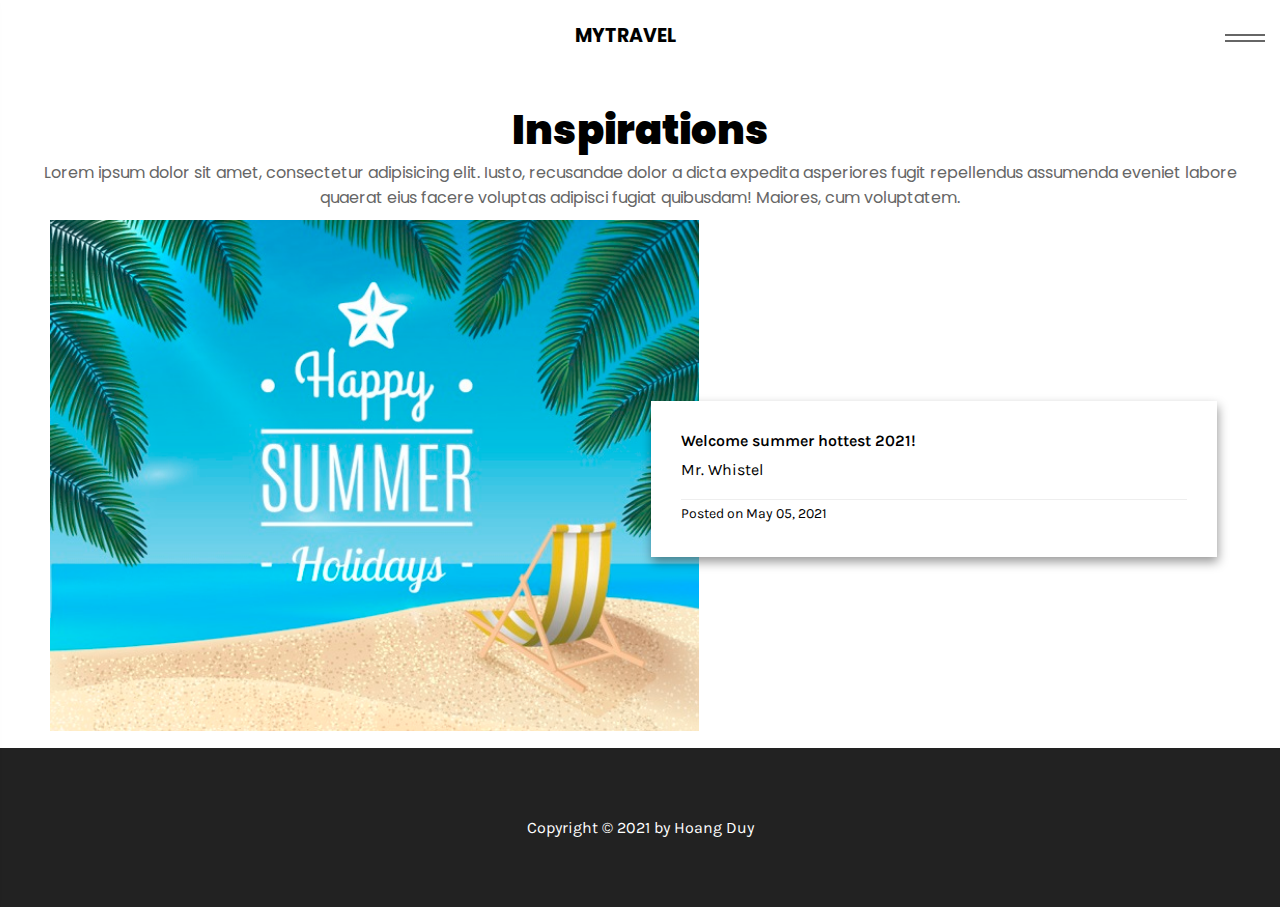
==== index.html @ 5190bd3d "apply theme for index file" ====
<!DOCTYPE html>
<html lang="en">
<head>
    <meta charset="UTF-8">
    <meta http-equiv="X-UA-Compatible" content="IE=edge">
    <meta name="viewport" content="width=device-width, initial-scale=1.0">
    <title>Document</title>
    <link rel="stylesheet" href="./theme/style.css" type="text/css">
    <link rel="stylesheet" href="https://cdnjs.cloudflare.com/ajax/libs/font-awesome/5.15.3/css/all.min.css" integrity="sha512-iBBXm8fW90+nuLcSKlbmrPcLa0OT92xO1BIsZ+ywDWZCvqsWgccV3gFoRBv0z+8dLJgyAHIhR35VZc2oM/gI1w==" crossorigin="anonymous" /></head>
<body>
    <header>
        <nav class="nav-container">
            <ul class="left-menu">
                <li>
                    <a href=""><i class="fab fa-facebook-f"></i></a>
                </li>
                <li>
                    <a href=""><i class="fab fa-twitter"></i></a>
                </li>
            </ul>
            <div class="slogan">
                <span>MyTravel</span>
            </div>
            <div class="right-menu">
                <span></span>
            </div>
            <div class="sidebar">
                <ul class="sidebar-content">
                    <li class="sidebar-item">
                        <a href="">Home</a>
                    </li>
                    <li class="sidebar-item">
                        <a href="">Features</a>
                    </li>
                    <li class="sidebar-item">
                        <a href="">Category</a>
                    </li>
                    <li class="sidebar-item">
                        <a href="">About me</a>
                    </li>
                    <li class="sidebar-item">
                        <a href="">Contact me</a>
                    </li>
                </ul>
            </div>
        </nav>
        <div class="introduce container">
            <h1>Inspirations</h1>
            <p>Lorem ipsum dolor sit amet, consectetur adipisicing elit. Iusto, recusandae dolor a dicta expedita asperiores 
                fugit repellendus assumenda 
                eveniet labore quaerat eius facere voluptas adipisci fugiat quibusdam! Maiores, cum voluptatem.</p>
        </div>
    </header>
    <div class="container">
        <div class="row">
            <div class="col-12">
                <div class="article-latest">
                    <div class="article-latest-thumb">
                        <a href=""><img src="./images/summer.jpg" alt=""></a>
                    </div>
                    <div class="article-latest-des">
                        <div class="article-latest-title">
                            <span>Welcome summer hottest 2021!</span>
                        </div>
                        <p class="article-latest-author">
                            Mr. Whistel
                        </p>
                        <span class="latest-time">
                            Posted on May 05, 2021
                        </span>
                    </div>
                </div>
            </div>
        </div>
    </div>
    <footer>
        <div class="footer-container">
            <div class="footer-content">
                <div class="copyright">
                    <span>Copyright &copy; 2021 by Hoang Duy</span>
                </div>
            </div>
        </div>
    </footer>
    <script src="./js/app.js"></script>
</body>
</html>
---- theme/style.css ----
@import url("https://fonts.googleapis.com/css2?family=Poppins&display=swap");
@import url("https://fonts.googleapis.com/css2?family=Karla&display=swap");
* {
  margin: 0;
  padding: 0;
  -webkit-box-sizing: border-box;
          box-sizing: border-box;
}

html {
  font-family: 'Poppins', sans-serif;
}

body {
  font-family: 'Poppins', sans-serif;
  width: 100%;
  overflow-x: hidden;
}

ul, li {
  list-style: none;
}

a {
  color: #333;
  text-decoration: none;
}

header {
  padding: 10px 10px 0 10px;
}

.nav-container {
  max-width: 1280px;
  width: 100%;
  margin: 0 auto;
  display: -webkit-box;
  display: -ms-flexbox;
  display: flex;
  -webkit-box-pack: justify;
      -ms-flex-pack: justify;
          justify-content: space-between;
  -webkit-box-align: center;
      -ms-flex-align: center;
          align-items: center;
}

.nav-container .left-menu {
  display: -webkit-box;
  display: -ms-flexbox;
  display: flex;
}

.nav-container .left-menu li {
  display: inline-block;
  margin-right: 10px;
}

.nav-container .slogan span {
  font-size: 19px;
  font-weight: 700;
  text-transform: uppercase;
}

.container {
  max-width: 1200px;
  width: 100%;
  margin: 0 auto;
}

.right-menu {
  cursor: pointer;
  width: 50px;
  height: 50px;
  line-height: 50px;
  display: -webkit-box;
  display: -ms-flexbox;
  display: flex;
  -webkit-box-pack: center;
      -ms-flex-pack: center;
          justify-content: center;
  -webkit-box-align: center;
      -ms-flex-align: center;
          align-items: center;
}

.right-menu span {
  display: block;
  width: 40px;
  height: 2px;
  background-color: #666;
  position: relative;
  -webkit-transition: -webkit-transform 0.4s ease;
  transition: -webkit-transform 0.4s ease;
  transition: transform 0.4s ease;
  transition: transform 0.4s ease, -webkit-transform 0.4s ease;
}

.right-menu span::after {
  position: absolute;
  content: '';
  height: 100%;
  width: 100%;
  background-color: #666;
  top: 6px;
}

.right-menu.active span {
  top: 0;
  -webkit-transform: rotate(45deg);
          transform: rotate(45deg);
}

.right-menu.active span::after {
  top: 0;
  -webkit-transform: rotate(-90deg);
          transform: rotate(-90deg);
}

.introduce {
  margin-top: 40px;
  text-align: center;
}

.introduce h1 {
  font-weight: 900;
  font-size: 40px;
}

.introduce p {
  color: #666;
}

.sidebar {
  position: fixed;
  width: 240px;
  z-index: 500;
  top: 0;
  left: 0;
  background-color: #fff;
  height: 100%;
  border-right: 1px solid #ddd;
  -webkit-box-shadow: 0px 5px 10px rgba(0, 0, 0, 0.4);
          box-shadow: 0px 5px 10px rgba(0, 0, 0, 0.4);
  padding: 30px 7px 10px 8px;
  -webkit-transition: -webkit-transform 0.3s ease;
  transition: -webkit-transform 0.3s ease;
  transition: transform 0.3s ease;
  transition: transform 0.3s ease, -webkit-transform 0.3s ease;
  -webkit-transform: translateX(-250px);
          transform: translateX(-250px);
}

.sidebar .sidebar-content {
  margin-top: 10px;
  display: -webkit-box;
  display: -ms-flexbox;
  display: flex;
  -webkit-box-orient: vertical;
  -webkit-box-direction: normal;
      -ms-flex-direction: column;
          flex-direction: column;
}

.sidebar .sidebar-content .sidebar-item {
  display: block;
  padding: 10px 0;
}

.sidebar .sidebar-content .sidebar-item a {
  display: block;
}

.sidebar .sidebar-content .sidebar-item a:hover {
  color: royalblue;
}

.sidebar.open-sidebar {
  -webkit-transform: translateX(0);
          transform: translateX(0);
}

.row {
  display: -webkit-box;
  display: -ms-flexbox;
  display: flex;
  -ms-flex-wrap: wrap;
      flex-wrap: wrap;
  -webkit-box-orient: horizontal;
  -webkit-box-direction: normal;
      -ms-flex-direction: row;
          flex-direction: row;
}

.row::after, .row::before {
  -webkit-box-sizing: border-box;
          box-sizing: border-box;
}

[class*="col-"] {
  padding: 10px;
}

/* Small devives <= 600px */
@media only screen and (max-width: 600px) {
  [class*="col-"] {
    width: 100%;
  }
}

/* Small devices greater >= 600px */
@media only screen and (min-width: 600px) {
  [class*="col-"] {
    width: 100%;
  }
  .col-sm-1 {
    width: 8.33%;
  }
  .col-sm-2 {
    width: 16.66%;
  }
  .col-sm-3 {
    width: 25%;
  }
  .col-sm-4 {
    width: 33.33%;
  }
  .col-sm-5 {
    width: 41.66%;
  }
  .col-sm-6 {
    width: 50%;
  }
  .col-sm-7 {
    width: 58.33%;
  }
  .col-sm-8 {
    width: 66.66%;
  }
  .col-sm-9 {
    width: 75%;
  }
  .col-sm-10 {
    width: 83.33%;
  }
  .col-sm-11 {
    width: 91.66%;
  }
  .col-sm-12 {
    width: 100%;
  }
}

/* Medium divices >= 768px */
@media only screen and (min-width: 768px) {
  .col-m-1 {
    width: 8.33%;
  }
  .col-m-2 {
    width: 16.66%;
  }
  .col-m-3 {
    width: 25%;
  }
  .col-m-4 {
    width: 33.33%;
  }
  .col-m-5 {
    width: 41.66%;
  }
  .col-m-6 {
    width: 50%;
  }
  .col-m-7 {
    width: 58.33%;
  }
  .col-m-8 {
    width: 66.66%;
  }
  .col-m-9 {
    width: 75%;
  }
  .col-m-10 {
    width: 83.33%;
  }
  .col-m-11 {
    width: 91.66%;
  }
  .col-m-12 {
    width: 100%;
  }
}

/* Laptop/desktop >= 992px */
@media only screen and (min-width: 992px) {
  .col-1 {
    width: 8.33%;
  }
  .col-2 {
    width: 16.66%;
  }
  .col-3 {
    width: 25%;
  }
  .col-4 {
    width: 33.33%;
  }
  .col-5 {
    width: 41.66%;
  }
  .col-6 {
    width: 50%;
  }
  .col-7 {
    width: 58.33%;
  }
  .col-8 {
    width: 66.66%;
  }
  .col-9 {
    width: 75%;
  }
  .col-10 {
    width: 83.33%;
  }
  .col-11 {
    width: 91.66%;
  }
  .col-12 {
    width: 100%;
  }
}

/* Large laptop and desktop >= 1200px */
@media only screen and (min-width: 1200px) {
  .col-xl-1 {
    width: 8.33%;
  }
  .col-xl-2 {
    width: 16.66%;
  }
  .col-xl-3 {
    width: 25%;
  }
  .col-xl-4 {
    width: 33.33%;
  }
  .col-xl-5 {
    width: 41.66%;
  }
  .col-xl-6 {
    width: 50%;
  }
  .col-xl-7 {
    width: 58.33%;
  }
  .col-xl-8 {
    width: 66.66%;
  }
  .col-xl-9 {
    width: 75%;
  }
  .col-xl-10 {
    width: 83.33%;
  }
  .col-xl-11 {
    width: 91.66%;
  }
  .col-xl-12 {
    width: 100%;
  }
}

.article-latest {
  width: 100%;
}

.article-latest .article-latest-thumb {
  width: 55%;
  display: inline-block;
  vertical-align: middle;
}

.article-latest .article-latest-thumb img {
  width: 100%;
}

.article-latest .article-latest-des {
  width: 48%;
  background-color: #fff;
  margin-left: -52px;
  display: inline-block;
  padding: 30px;
  position: relative;
  z-index: 1;
  vertical-align: middle;
  font-family: 'Karla', sans-serif;
  -webkit-box-shadow: 1px 5px 10px rgba(0, 0, 0, 0.4);
          box-shadow: 1px 5px 10px rgba(0, 0, 0, 0.4);
}

.article-latest .article-latest-des .article-latest-title {
  font-weight: 600;
  margin-bottom: 10px;
}

.article-latest .article-latest-des .article-latest-author {
  margin: 10px 0;
}

.article-latest .article-latest-des .latest-time {
  margin-top: 10px;
  border-top: 1px solid #eee;
  display: inline-block;
  width: 100%;
  padding: 5px 0;
  font-size: 14px;
}

footer .footer-container {
  width: 100%;
  padding: 70px 10px;
  background-color: #222;
  color: #fff;
}

footer .footer-container .footer-content {
  font-family: 'Karla', sans-serif;
  text-align: center;
}
/*# sourceMappingURL=style.css.map */
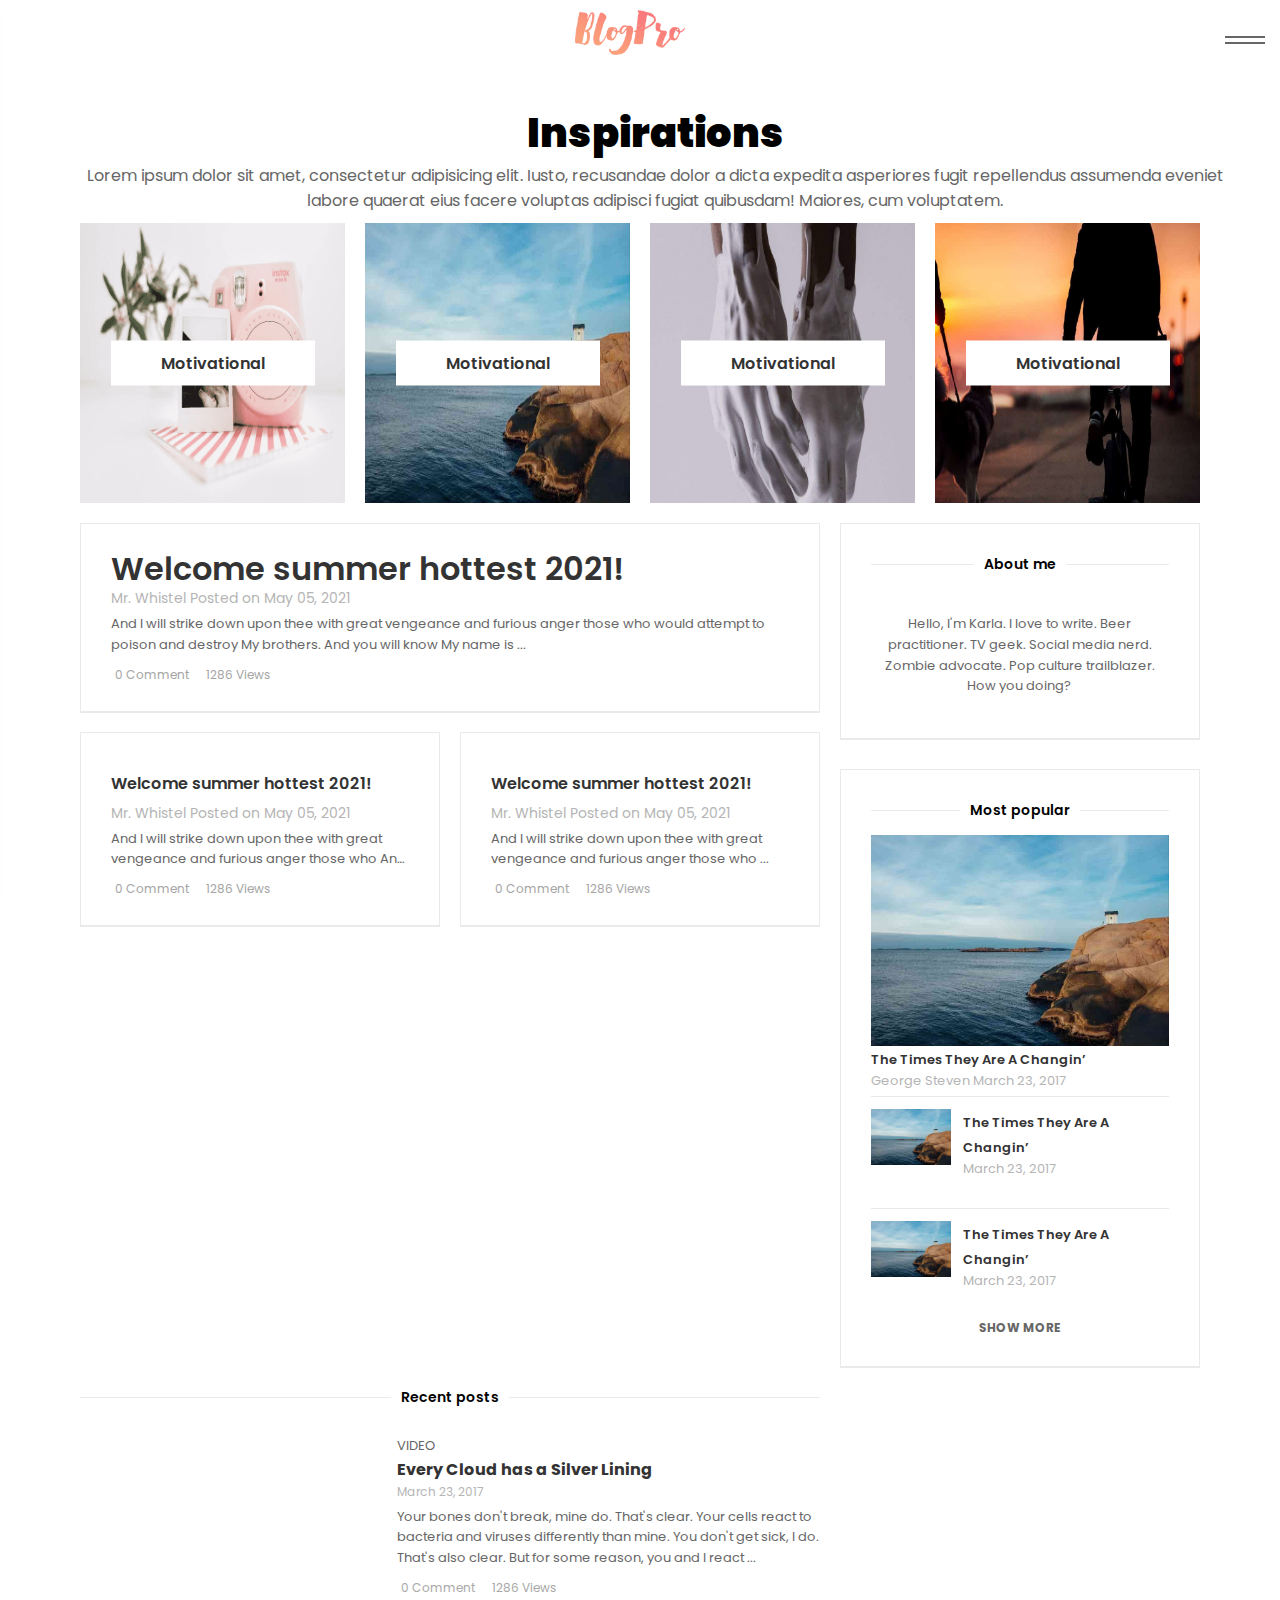
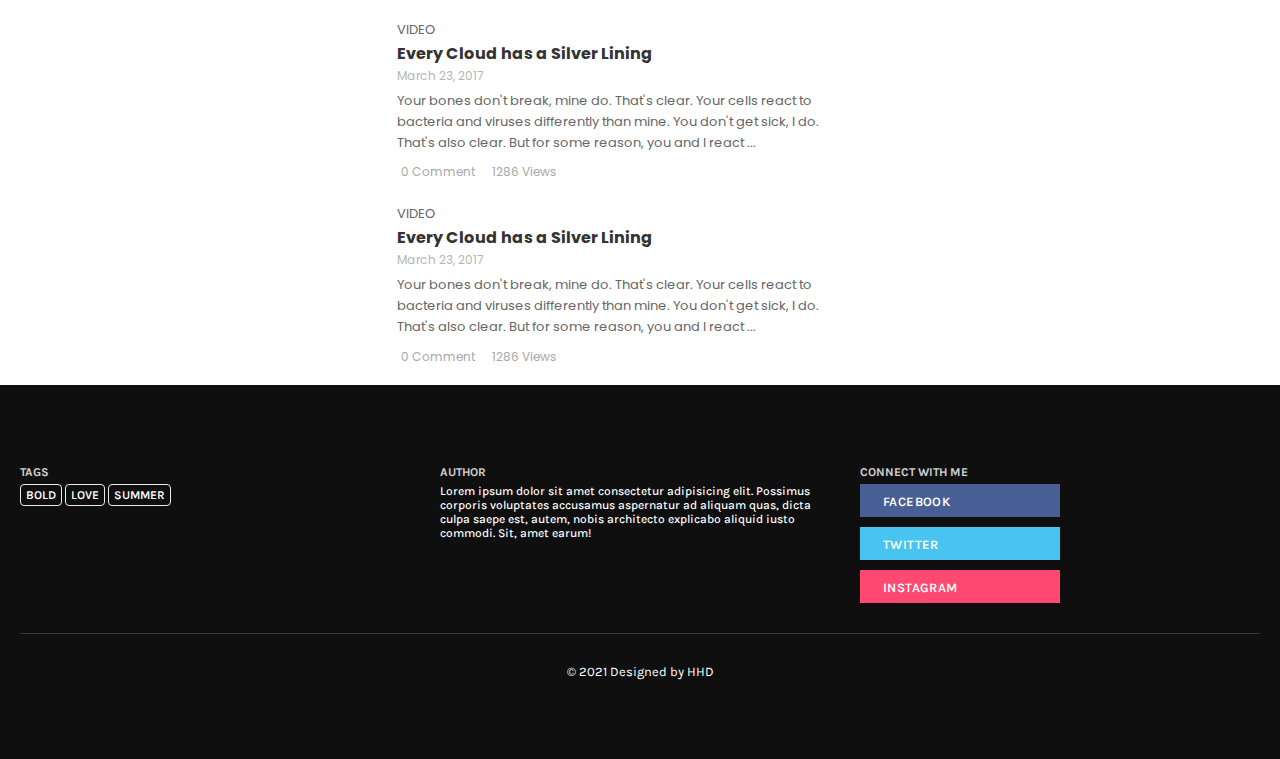
==== commit 1cb2974d: "add style" ====
--- a/index.html
+++ b/index.html
@@ -1,12 +1,17 @@
 <!DOCTYPE html>
 <html lang="en">
+
 <head>
     <meta charset="UTF-8">
     <meta http-equiv="X-UA-Compatible" content="IE=edge">
     <meta name="viewport" content="width=device-width, initial-scale=1.0">
     <title>Document</title>
     <link rel="stylesheet" href="./theme/style.css" type="text/css">
-    <link rel="stylesheet" href="https://cdnjs.cloudflare.com/ajax/libs/font-awesome/5.15.3/css/all.min.css" integrity="sha512-iBBXm8fW90+nuLcSKlbmrPcLa0OT92xO1BIsZ+ywDWZCvqsWgccV3gFoRBv0z+8dLJgyAHIhR35VZc2oM/gI1w==" crossorigin="anonymous" /></head>
+    <link rel="stylesheet" href="https://cdnjs.cloudflare.com/ajax/libs/font-awesome/5.15.3/css/all.min.css"
+        integrity="sha512-iBBXm8fW90+nuLcSKlbmrPcLa0OT92xO1BIsZ+ywDWZCvqsWgccV3gFoRBv0z+8dLJgyAHIhR35VZc2oM/gI1w=="
+        crossorigin="anonymous" />
+</head>
+
 <body>
     <header>
         <nav class="nav-container">
@@ -17,9 +22,12 @@
                 <li>
                     <a href=""><i class="fab fa-twitter"></i></a>
                 </li>
+                <li>
+                    <a href=""><i class="fab fa-github"></i></a>
+                </li>
             </ul>
             <div class="slogan">
-                <span>MyTravel</span>
+                <span><img src="./images/BlogPro.png" width="110" alt=""></span>
             </div>
             <div class="right-menu">
                 <span></span>
@@ -44,44 +52,351 @@
                 </ul>
             </div>
         </nav>
+    </header>
+    <div class="container">
         <div class="introduce container">
             <h1>Inspirations</h1>
-            <p>Lorem ipsum dolor sit amet, consectetur adipisicing elit. Iusto, recusandae dolor a dicta expedita asperiores 
-                fugit repellendus assumenda 
+            <p>Lorem ipsum dolor sit amet, consectetur adipisicing elit. Iusto, recusandae dolor a dicta expedita
+                asperiores
+                fugit repellendus assumenda
                 eveniet labore quaerat eius facere voluptas adipisci fugiat quibusdam! Maiores, cum voluptatem.</p>
         </div>
-    </header>
-    <div class="container">
         <div class="row">
-            <div class="col-12">
+            <div class="col-3 col-m-6 col-sm-6">
+                <div class="category">
+                    <a href="">
+                        <img src="./images/instax-1.png" alt="">
+                        <span class="category-name">
+                            Motivational
+                        </span>
+                    </a>
+                </div>
+            </div>
+            <div class="col-3 col-m-6 col-sm-6">
+                <div class="category">
+                    <a href="">
+                        <img src="./images/magnus-lindvall-4407-min.jpg" alt="">
+                        <span class="category-name">
+                            Motivational
+                        </span>
+                    </a>
+                </div>
+            </div>
+            <div class="col-3 col-m-6 col-sm-6">
+                <div class="category">
+                    <a href="">
+                        <img src="./images/Death_to_Stock_Tactile_3.jpg" alt="">
+                        <span class="category-name">
+                            Motivational
+                        </span>
+                    </a>
+                </div>
+            </div>
+            <div class="col-3 col-m-6 col-sm-6">
+                <div class="category">
+                    <a href="">
+                        <img src="./images/Death_to_stock_BMX1_8.jpg" alt="">
+                        <span class="category-name">
+                            Motivational
+                        </span>
+                    </a>
+                </div>
+            </div>
+        </div>
+        <div class="row">
+            <div class="col-8">
                 <div class="article-latest">
                     <div class="article-latest-thumb">
-                        <a href=""><img src="./images/summer.jpg" alt=""></a>
+                        <a href=""><img
+                                src="https://themebubble.com/demo/magplus/blogpro/wp-content/uploads/sites/11/2017/03/instax-1-820x394.png"
+                                alt=""></a>
                     </div>
                     <div class="article-latest-des">
                         <div class="article-latest-title">
-                            <span>Welcome summer hottest 2021!</span>
+                            <span><a href="">Welcome summer hottest 2021!</a></span>
                         </div>
                         <p class="article-latest-author">
-                            Mr. Whistel
+                            Mr. Whistel <span class="latest-time">Posted on May 05, 2021</span>
                         </p>
-                        <span class="latest-time">
-                            Posted on May 05, 2021
-                        </span>
+                        <div class="simple-text">
+                            <p>And I will strike down upon thee with great vengeance and furious anger those who would
+                                attempt to poison and destroy My brothers. And you will know My name is ...</p>
+                        </div>
+                        <div class="article-action">
+                            <span class="tt-post-comment"><i class="fas fa-comment-alt"></i>0 Comment</span>
+                            <span class="tt-post-views"><i class="far fa-eye"></i>1286 Views</span>
+                        </div>
+                    </div>
+                </div>
+                <div class="row" style="margin-top:10px;margin-left: -10px;margin-right:-10px;">
+                    <div class="col-6 col-m-6">
+                        <div class="article-latest">
+                            <div class="article-latest-thumb">
+                                <a href=""><img
+                                        src="https://themebubble.com/demo/magplus/blogpro/wp-content/uploads/sites/11/2017/03/instax-1-820x394.png"
+                                        alt=""></a>
+                            </div>
+                            <div class="article-latest-des">
+                                <div class="article-latest-title">
+                                    <span class="sm-text"><a href="">Welcome summer hottest 2021!</a></span>
+                                </div>
+                                <p class="article-latest-author">
+                                    Mr. Whistel <span class="latest-time">Posted on May 05, 2021</span>
+                                </p>
+                                <div class="simple-text">
+                                    <p>And I will strike down upon thee with great vengeance and furious anger those who
+                                        And I will strike down upon thee with great vengeance and furious anger those who
+                                        ...</p>
+                                </div>
+                                <div class="article-action">
+                                    <span class="tt-post-comment"><i class="fas fa-comment-alt"></i>0 Comment</span>
+                                    <span class="tt-post-views"><i class="far fa-eye"></i>1286 Views</span>
+                                </div>
+                            </div>
+                        </div>
+                    </div>
+                    <!-- col 6 -->
+                    <div class="col-6 col-m-6">
+                        <div class="article-latest">
+                            <div class="article-latest-thumb">
+                                <a href=""><img
+                                        src="https://themebubble.com/demo/magplus/blogpro/wp-content/uploads/sites/11/2017/03/instax-1-820x394.png"
+                                        alt=""></a>
+                            </div>
+                            <div class="article-latest-des">
+                                <div class="article-latest-title">
+                                    <span class="sm-text"><a href="">Welcome summer hottest 2021!</a></span>
+                                </div>
+                                <p class="article-latest-author">
+                                    Mr. Whistel <span class="latest-time">Posted on May 05, 2021</span>
+                                </p>
+                                <div class="simple-text">
+                                    <p>And I will strike down upon thee with great vengeance and furious anger those who
+                                        ...</p>
+                                </div>
+                                <div class="article-action">
+                                    <span class="tt-post-comment"><i class="fas fa-comment-alt"></i>0 Comment</span>
+                                    <span class="tt-post-views"><i class="far fa-eye"></i>1286 Views</span>
+                                </div>
+                            </div>
+                        </div>
+                    </div>
+                </div>
+            </div>
+            <!-- col 8 -->
+            <div class="col-4">
+                <div class="box">
+                    <div class="title-block">
+                        <h3 class="title-block-text">
+                            <span>About me</span>
+                        </h3>
+                    </div>
+                    <div class="about-me">
+                        <img src="https://themebubble.com/demo/magplus/blogpro/wp-content/uploads/sites/11/2017/06/gal.jpg"
+                            alt="">
+                        <div class="simple-text">
+                            <p>Hello, I'm Karla. I love to write. Beer practitioner. TV geek. Social media nerd. Zombie
+                                advocate. Pop culture trailblazer. How you doing?</p>
+                        </div>
+                    </div>
+                </div>
+                <div class="empty-space"></div>
+                <div class="box">
+                    <div class="title-block">
+                        <h3 class="title-block-text">
+                            <span>Most popular</span>
+                        </h3>
+                    </div>
+                    <div class="list-popular">
+                        <div class="popular-post-lg">
+                            <div class="popular-post-thumb">
+                                <a href=""><img src="./images/magnus-lindvall-4407-min.jpg" alt=""></a>
+                            </div>
+                            <div class="popular-post-info">
+                                <a href="">The Times They Are A Changin’</a>
+                                <p class="times">
+                                    George Steven March 23, 2017
+                                </p>
+                            </div>
+                            <!-- div -->
+                        </div>
+                        <div class="popular-post-sm">
+                            <div class="popular-post-thumb">
+                                <a href=""><img src="./images/magnus-lindvall-4407-min.jpg" alt=""></a>
+                            </div>
+                            <div class="popular-post-info">
+                                <a href="">The Times They Are A Changin’</a>
+                                <p class="times">
+                                    March 23, 2017
+                                </p>
+                            </div>
+                        </div>
+                        <div class="popular-post-sm">
+                            <div class="popular-post-thumb">
+                                <a href=""><img src="./images/magnus-lindvall-4407-min.jpg" alt=""></a>
+                            </div>
+                            <div class="popular-post-info">
+                                <a href="">The Times They Are A Changin’</a>
+                                <p class="times">
+                                    March 23, 2017
+                                </p>
+                            </div>
+                        </div>
+                        <div class="center">
+                            <a href="" class="link">Show more</a>
+                        </div>
                     </div>
                 </div>
             </div>
         </div>
+        <!-- end row -->
+        <!-- ========= recent post ========== -->
+        <div class="row">
+            <div class="col-8">
+                <div class="title-block">
+                    <h3 class="title-block-text">
+                        <span>Recent posts</span>
+                    </h3>
+                </div>
+                <div class="row" style="margin-left:-10px;margin-right:-10px">
+                    <div class="col-5 col-m-5 col-sm-5">
+                        <a href="" class="post-thumb">
+                            <img src="https://themebubble.com/demo/magplus/blogpro/wp-content/uploads/sites/11/2017/03/tim-marshall-173957-min-1-288x180.jpg" alt="">
+                        </a>
+                    </div>
+                    <div class="col-7 col-m-7 col-sm-7">
+                        <div class="post-category">
+                            <a href="">Video</a>
+                        </div>
+                        <div class="post-title">
+                            <a href=""><h3 class="sm-text">Every Cloud has a Silver Lining</h3></a>
+                        </div>
+                        <p class="times">
+                            <span style="font-size:12px;">March 23, 2017</span>
+                        </p>
+                        <div class="simple-text">
+                            <span>Your bones don't break, mine do. That's clear. 
+                                Your cells react to bacteria and viruses differently than mine. 
+                                You don't get sick, I do. That's also clear. But for some reason, you and I react ...
+                            </span>
+                        </div>
+                        <div class="post-action">
+                            <span class="tt-post-comment"><i class="fas fa-comment-alt"></i>0 Comment</span>
+                            <span class="tt-post-views"><i class="far fa-eye"></i>1286 Views</span>
+                        </div>
+                    </div>
+                    <!-- div -->
+                    <div class="col-5 col-m-5 col-sm-5">
+                        <a href="" class="post-thumb">
+                            <img src="https://themebubble.com/demo/magplus/blogpro/wp-content/uploads/sites/11/2017/03/tim-marshall-173957-min-1-288x180.jpg" alt="">
+                        </a>
+                    </div>
+                    <div class="col-7 col-m-7 col-sm-7">
+                        <div class="post-category">
+                            <a href="">Video</a>
+                        </div>
+                        <div class="post-title">
+                            <a href=""><h3 class="sm-text">Every Cloud has a Silver Lining</h3></a>
+                        </div>
+                        <p class="times">
+                            <span style="font-size:12px;">March 23, 2017</span>
+                        </p>
+                        <div class="simple-text">
+                            <span>Your bones don't break, mine do. That's clear. 
+                                Your cells react to bacteria and viruses differently than mine. 
+                                You don't get sick, I do. That's also clear. But for some reason, you and I react ...
+                            </span>
+                        </div>
+                        <div class="post-action">
+                            <span class="tt-post-comment"><i class="fas fa-comment-alt"></i>0 Comment</span>
+                            <span class="tt-post-views"><i class="far fa-eye"></i>1286 Views</span>
+                        </div>
+                    </div>
+                    <!-- div -->
+                    <div class="col-5 col-m-5 col-sm-5">
+                        <a href="" class="post-thumb">
+                            <img src="https://themebubble.com/demo/magplus/blogpro/wp-content/uploads/sites/11/2017/03/tim-marshall-173957-min-1-288x180.jpg" alt="">
+                        </a>
+                    </div>
+                    <div class="col-7 col-m-7 col-sm-7">
+                        <div class="post-category">
+                            <a href="">Video</a>
+                        </div>
+                        <div class="post-title">
+                            <a href=""><h3 class="sm-text">Every Cloud has a Silver Lining</h3></a>
+                        </div>
+                        <p class="times">
+                            <span style="font-size:12px;">March 23, 2017</span>
+                        </p>
+                        <div class="simple-text">
+                            <span>Your bones don't break, mine do. That's clear. 
+                                Your cells react to bacteria and viruses differently than mine. 
+                                You don't get sick, I do. That's also clear. But for some reason, you and I react ...
+                            </span>
+                        </div>
+                        <div class="post-action">
+                            <span class="tt-post-comment"><i class="fas fa-comment-alt"></i>0 Comment</span>
+                            <span class="tt-post-views"><i class="far fa-eye"></i>1286 Views</span>
+                        </div>
+                    </div>
+                    <!-- div -->
+                </div>
+            </div>
+            <!-- recent div -->
+        </div>
+
     </div>
     <footer>
         <div class="footer-container">
             <div class="footer-content">
-                <div class="copyright">
-                    <span>Copyright &copy; 2021 by Hoang Duy</span>
+                <div class="row">
+                    <div class="col-4">
+                        <h4 class="title-end">
+                            Tags
+                        </h4>
+                        <div>
+                            <a href="" class="light-text"><span class="tag">bold</span></a>
+                            <a href="" class="light-text"><span class="tag">love</span></a>
+                            <a href="" class="light-text"><span class="tag">summer</span></a>
+                        </div>
+                    </div>
+                    <div class="col-4">
+                        <h4 class="title-end">
+                            Author
+                        </h4>
+                        <p class="text-left">Lorem ipsum dolor sit amet consectetur adipisicing elit. Possimus corporis voluptates 
+                            accusamus aspernatur ad aliquam quas, 
+                            dicta culpa saepe est, autem, nobis architecto explicabo aliquid iusto commodi. Sit, amet earum!</p>
+                    </div>
+                    <!-- layout -->
+                    <div class="col-4">
+                        <h4 class="title-end">
+                            Connect with me
+                        </h4>
+                        <ui class="list-social">
+                            <li>
+                                <a href=""><i class="fab fa-facebook-f"></i> Facebook</a>
+                            </li>
+                            <li>
+                                <a href=""><i class="fab fa-twitter"></i> Twitter</a>
+                            </li>
+                            <li>
+                                <a href=""><i class="fab fa-instagram"></i> Instagram</a>
+                            </li>
+                        </ui>
+                    </div>
+                    <div class="col-12">
+                        <div class="line"></div>
+                        <div class="empty-space"></div>
+                        <div class="center light-text">
+                            &copy; 2021 Designed by HHD
+                        </div>
+                    </div>
                 </div>
             </div>
         </div>
     </footer>
     <script src="./js/app.js"></script>
 </body>
+
 </html>--- a/theme/style.css
+++ b/theme/style.css
@@ -24,10 +24,28 @@
 a {
   color: #333;
   text-decoration: none;
+  -webkit-transition: all 0.3s ease;
+  transition: all 0.3s ease;
+}
+
+a:hover {
+  color: #4169e1;
+}
+
+img {
+  max-width: 100%;
+  border: 0;
 }
 
 header {
   padding: 10px 10px 0 10px;
+  position: -webkit-sticky;
+  position: sticky;
+  top: 0;
+  left: 0;
+  right: 0;
+  z-index: 300;
+  background-color: #fff;
 }
 
 .nav-container {
@@ -56,16 +74,49 @@
   margin-right: 10px;
 }
 
+.nav-container .left-menu li a {
+  display: inline-block;
+}
+
+.nav-container .left-menu li a i {
+  font-size: 18px;
+}
+
 .nav-container .slogan span {
   font-size: 19px;
   font-weight: 700;
   text-transform: uppercase;
 }
 
+@media (min-width: 768px) {
+  .container {
+    width: 750px;
+  }
+}
+
+@media (min-width: 992px) {
+  .container {
+    width: 970px;
+  }
+}
+
+@media (min-width: 1200px) {
+  .container {
+    width: 1170px;
+  }
+}
+
+@media (min-width: 1310px) {
+  .container {
+    width: 1280px;
+  }
+}
+
 .container {
-  max-width: 1200px;
-  width: 100%;
-  margin: 0 auto;
+  padding-right: 15px;
+  padding-left: 15px;
+  margin-right: auto;
+  margin-left: auto;
 }
 
 .right-menu {
@@ -107,8 +158,8 @@
 
 .right-menu.active span {
   top: 0;
-  -webkit-transform: rotate(45deg);
-          transform: rotate(45deg);
+  -webkit-transform: rotate(-45deg);
+          transform: rotate(-45deg);
 }
 
 .right-menu.active span::after {
@@ -137,7 +188,8 @@
   z-index: 500;
   top: 0;
   left: 0;
-  background-color: #fff;
+  background-color: #222;
+  color: #fff;
   height: 100%;
   border-right: 1px solid #ddd;
   -webkit-box-shadow: 0px 5px 10px rgba(0, 0, 0, 0.4);
@@ -168,6 +220,7 @@
 }
 
 .sidebar .sidebar-content .sidebar-item a {
+  color: #fff;
   display: block;
 }
 
@@ -371,61 +424,399 @@
   }
 }
 
+.category {
+  position: relative;
+}
+
+.category a {
+  position: relative;
+  height: 280px;
+  overflow: hidden;
+  display: block;
+}
+
+.category a img {
+  width: 100%;
+  height: 100%;
+  background-size: cover;
+  -webkit-transition: -webkit-transform 0.3s ease;
+  transition: -webkit-transform 0.3s ease;
+  transition: transform 0.3s ease;
+  transition: transform 0.3s ease, -webkit-transform 0.3s ease;
+}
+
+.category a .category-name {
+  position: absolute;
+  padding: 10px 50px;
+  background-color: #fff;
+  left: 50%;
+  top: 50%;
+  -webkit-transform: translate(-50%, -50%);
+          transform: translate(-50%, -50%);
+  font-weight: 600;
+  -webkit-transition: -webkit-transform 0.3s ease;
+  transition: -webkit-transform 0.3s ease;
+  transition: transform 0.3s ease;
+  transition: transform 0.3s ease, -webkit-transform 0.3s ease;
+}
+
+.category a:hover {
+  color: inherit;
+}
+
+.category a:hover img {
+  -webkit-transform: scale(1.1);
+          transform: scale(1.1);
+}
+
+.category a:hover .category-name {
+  -webkit-transform: translate(-50%, -50%) scale(1.1);
+          transform: translate(-50%, -50%) scale(1.1);
+}
+
 .article-latest {
+  border: 1px solid #eaeaea;
+  -webkit-box-shadow: 0 1px 0 0 #eaeaea;
+          box-shadow: 0 1px 0 0 #eaeaea;
   width: 100%;
 }
 
 .article-latest .article-latest-thumb {
-  width: 55%;
+  overflow: hidden;
+}
+
+.article-latest .article-latest-thumb a img {
+  width: 100%;
+  display: block;
+  -webkit-transition: -webkit-transform 0.4s ease;
+  transition: -webkit-transform 0.4s ease;
+  transition: transform 0.4s ease;
+  transition: transform 0.4s ease, -webkit-transform 0.4s ease;
+}
+
+.article-latest .article-latest-thumb a:hover img {
+  -webkit-transform: scale(1.1);
+          transform: scale(1.1);
+}
+
+.article-latest .article-latest-des {
+  padding: 26px 30px 28px 30px;
+}
+
+.article-latest .article-latest-des .article-latest-title {
+  font-size: 32px;
+  line-height: 38px;
+  font-weight: 600;
+}
+
+.article-latest .article-latest-des .article-latest-author {
+  color: #b5b5b5;
+  font-size: 14px;
+  margin-bottom: 5px;
+}
+
+.article-latest .article-latest-des .article-latest-author .latest-time {
+  font-size: 14px;
+}
+
+.article-latest .article-latest-des .simple-text p {
+  display: -webkit-box;
+  -webkit-line-clamp: 2;
+  -webkit-box-orient: vertical;
+  overflow: hidden;
+}
+
+.article-latest .article-latest-des .article-action {
+  margin-right: 10px;
+  font-size: 12px;
+  line-height: 16px;
+}
+
+.article-latest .article-latest-des .article-action span {
+  color: #a5a5a5;
+  margin-right: 10px;
   display: inline-block;
-  vertical-align: middle;
-}
-
-.article-latest .article-latest-thumb img {
-  width: 100%;
-}
-
-.article-latest .article-latest-des {
-  width: 48%;
+}
+
+.article-latest .article-latest-des .article-action span i {
+  margin-right: 4px;
+  font-size: 14px;
+  vertical-align: top;
+}
+
+.post-thumb {
+  display: block;
+  overflow: hidden;
+  width: 100%;
+}
+
+.post-thumb img {
+  width: 100%;
+  display: block;
+  -webkit-transition: -webkit-transform 0.3s ease;
+  transition: -webkit-transform 0.3s ease;
+  transition: transform 0.3s ease;
+  transition: transform 0.3s ease, -webkit-transform 0.3s ease;
+}
+
+.post-thumb:hover img {
+  -webkit-transform: scale(1.1);
+          transform: scale(1.1);
+}
+
+.light-text {
+  color: #fff;
+}
+
+.title-end {
+  font-size: 12px;
+  text-transform: uppercase;
+  opacity: 0.8;
+  display: block;
+  margin-bottom: 5px;
+}
+
+.line {
+  border-top: 1px solid #eaeaea;
+}
+
+.post-category a {
+  display: inline-block;
+  text-transform: uppercase;
+  font-size: 13px;
+  color: #666;
+}
+
+.post-action {
+  font-size: 12px;
+  line-height: 16px;
+  font-weight: 400;
+  color: #a8a8a8;
+}
+
+.tt-post-comment, .tt-post-views {
+  margin-right: 10px;
+}
+
+.tt-post-comment i, .tt-post-views i {
+  vertical-align: top;
+  color: #ddd;
+  margin-right: 4px;
+}
+
+.times {
+  color: #b5b5b5;
+  margin-bottom: 5px;
+  font-size: 13px;
+}
+
+.list-article {
+  display: -webkit-box;
+  display: -ms-flexbox;
+  display: flex;
+  -webkit-box-orient: horizontal;
+  -webkit-box-direction: normal;
+      -ms-flex-direction: row;
+          flex-direction: row;
+  -ms-flex-wrap: wrap;
+      flex-wrap: wrap;
+}
+
+.list-article .article-item {
+  width: 33.3%;
+  padding: 10px;
+}
+
+.empty-space {
+  height: 30px;
+}
+
+.box {
+  border: 1px solid #eaeaea;
+  padding: 30px;
+  -webkit-box-shadow: 0 1px 0 0 #eaeaea;
+          box-shadow: 0 1px 0 0 #eaeaea;
+}
+
+.box .about-me {
+  text-align: center;
+}
+
+.tag {
+  display: inline-block;
+  font-size: 12px;
+  border: 1px solid #eaeaea;
+  padding: 3px 5px;
+  text-transform: uppercase;
+  font-weight: 600;
+  border-radius: 4px;
+  -webkit-transition: background-color 0.4s ease;
+  transition: background-color 0.4s ease;
+}
+
+.tag:hover {
+  background-color: #4169e1;
+  color: #fff;
+}
+
+.title-block {
+  text-align: center;
+  position: relative;
+  overflow: hidden;
+  margin-bottom: 15px;
+}
+
+.title-block .title-block-text {
+  font-size: 14px;
+  position: relative;
+  font-weight: 600;
+  line-height: 20px;
+}
+
+.title-block .title-block-text::before {
+  display: block;
+  position: absolute;
+  content: '';
+  height: 1px;
+  background-color: #eaeaea;
+  top: 50%;
+  width: 100%;
+}
+
+.title-block .title-block-text span {
+  z-index: 1;
+  display: inline-block;
   background-color: #fff;
-  margin-left: -52px;
-  display: inline-block;
-  padding: 30px;
+  padding: 0 10px;
   position: relative;
-  z-index: 1;
-  vertical-align: middle;
-  font-family: 'Karla', sans-serif;
-  -webkit-box-shadow: 1px 5px 10px rgba(0, 0, 0, 0.4);
-          box-shadow: 1px 5px 10px rgba(0, 0, 0, 0.4);
-}
-
-.article-latest .article-latest-des .article-latest-title {
+}
+
+.simple-text {
+  font-size: 13px;
+  line-height: 1.6;
+  font-weight: 400;
+  color: #666;
+  margin-bottom: 11px;
+  display: block;
+}
+
+.sm-text {
+  font-size: 16px !important;
+}
+
+.list-popular .popular-post-thumb {
+  overflow: hidden;
+}
+
+.list-popular .popular-post-thumb a {
+  display: block;
+  overflow: hidden;
+}
+
+.list-popular .popular-post-thumb a img {
+  -webkit-transition: -webkit-transform 0.3s ease;
+  transition: -webkit-transform 0.3s ease;
+  transition: transform 0.3s ease;
+  transition: transform 0.3s ease, -webkit-transform 0.3s ease;
+  display: block;
+}
+
+.list-popular .popular-post-thumb a:hover img {
+  -webkit-transform: scale(1.1);
+          transform: scale(1.1);
+}
+
+.list-popular .popular-post-info a {
+  font-size: 13px;
   font-weight: 600;
-  margin-bottom: 10px;
-}
-
-.article-latest .article-latest-des .article-latest-author {
-  margin: 10px 0;
-}
-
-.article-latest .article-latest-des .latest-time {
-  margin-top: 10px;
-  border-top: 1px solid #eee;
-  display: inline-block;
-  width: 100%;
-  padding: 5px 0;
-  font-size: 14px;
+}
+
+.list-popular .popular-post-sm {
+  border-top: 1px solid #eaeaea;
+  padding: 12px 0;
+  clear: both;
+}
+
+.list-popular .popular-post-sm .popular-post-thumb {
+  width: 80px;
+  float: left;
+}
+
+.list-popular .popular-post-sm .popular-post-info {
+  padding: 0 0 12px 92px;
+}
+
+.center {
+  text-align: center;
+}
+
+.link {
+  text-transform: uppercase;
+  font-size: 12px;
+  line-height: 16px;
+  color: #666;
+  display: block;
+  text-align: center;
+  font-weight: 700;
+}
+
+.text-left {
+  text-align: left;
+  font-size: 12px;
+  font-weight: 500;
 }
 
 footer .footer-container {
   width: 100%;
   padding: 70px 10px;
-  background-color: #222;
+  background-color: #0f0f0f;
+  font-size: 13px;
+  font-weight: normal;
   color: #fff;
 }
 
 footer .footer-container .footer-content {
   font-family: 'Karla', sans-serif;
-  text-align: center;
+}
+
+footer .line {
+  border-color: rgba(255, 255, 255, 0.18);
+}
+
+.list-social li {
+  display: block;
+  margin-bottom: 10px;
+  max-width: 200px;
+  width: 100%;
+}
+
+.list-social li a {
+  display: block;
+  width: 100%;
+  padding: 10px 23px 8px 23px;
+  color: #fff;
+  font-weight: 600;
+  text-transform: uppercase;
+  letter-spacing: 0.4px;
+}
+
+.list-social li a i {
+  vertical-align: bottom;
+}
+
+.list-social li a:hover {
+  opacity: 0.5;
+}
+
+.list-social li:nth-child(1) a {
+  background-color: #485f95;
+}
+
+.list-social li:nth-child(2) a {
+  background-color: #49c4f0;
+}
+
+.list-social li:nth-child(3) a {
+  background-color: #ff4970;
 }
 /*# sourceMappingURL=style.css.map */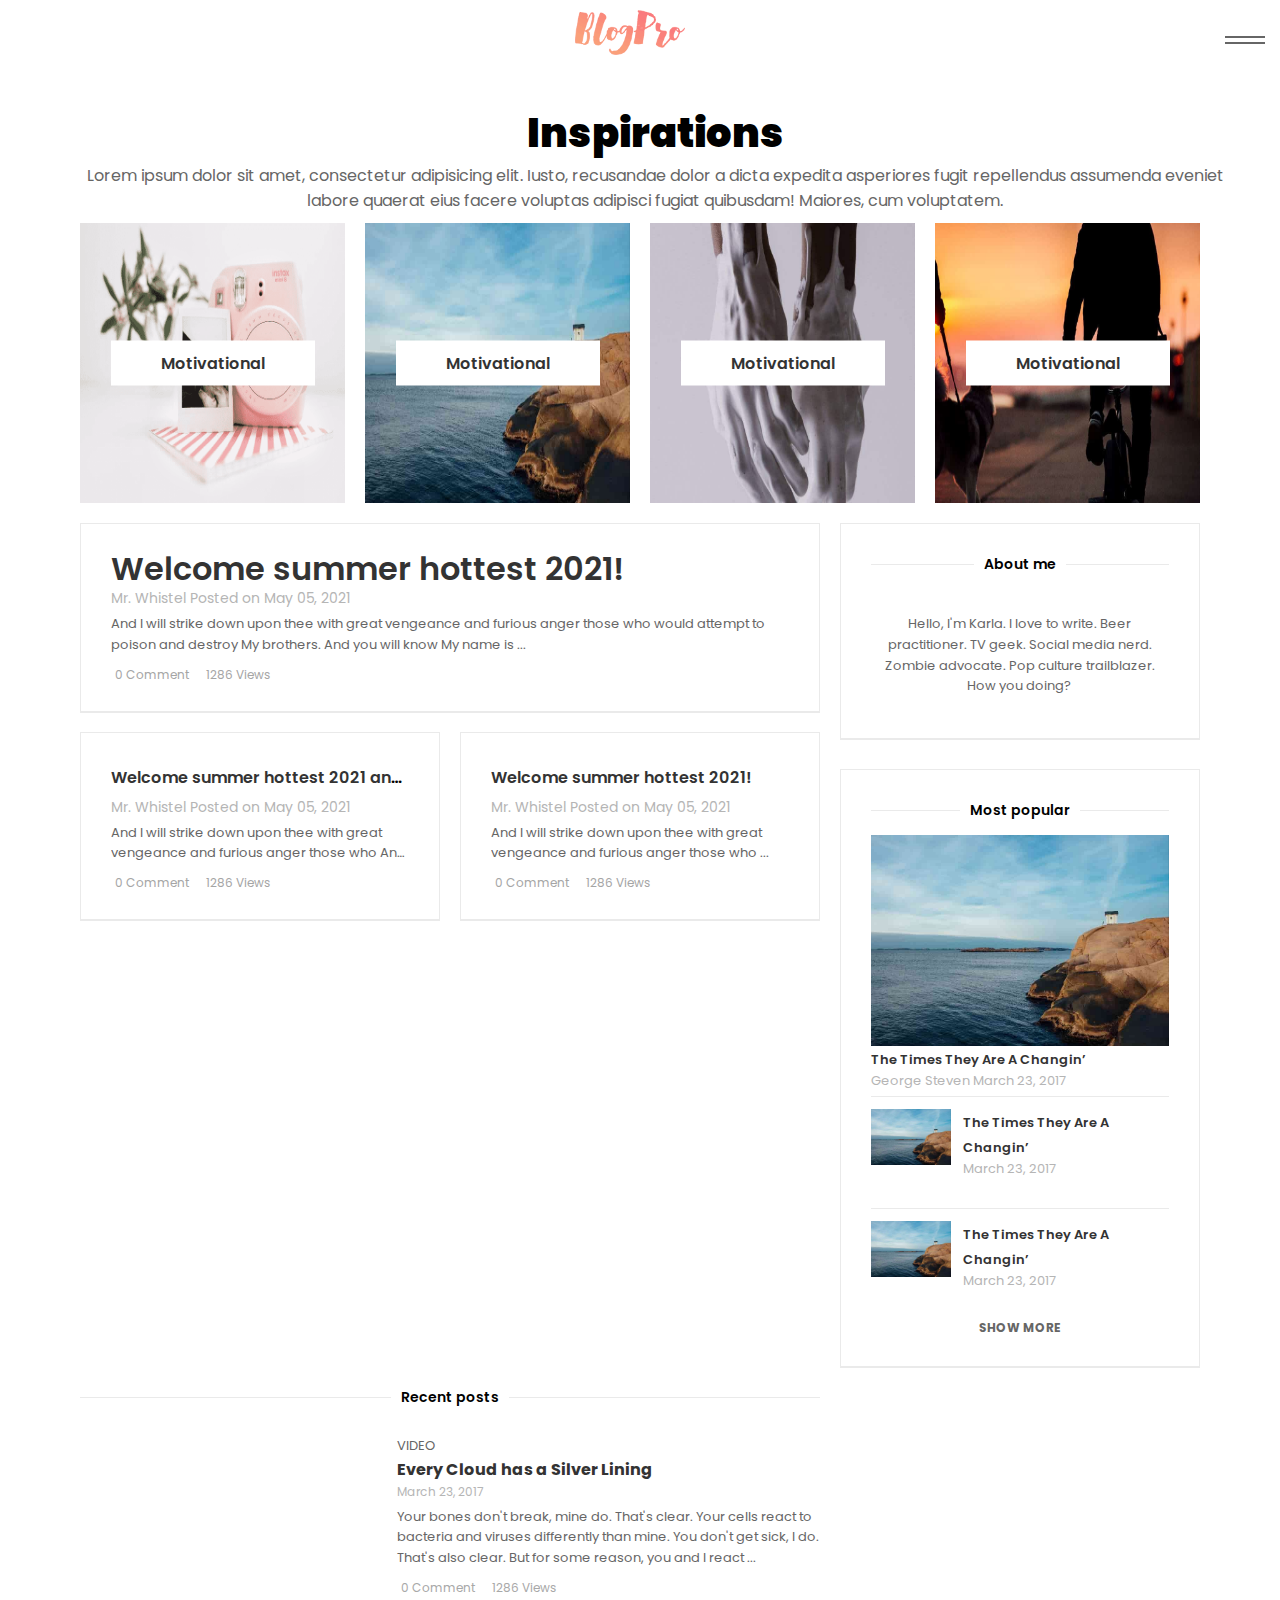
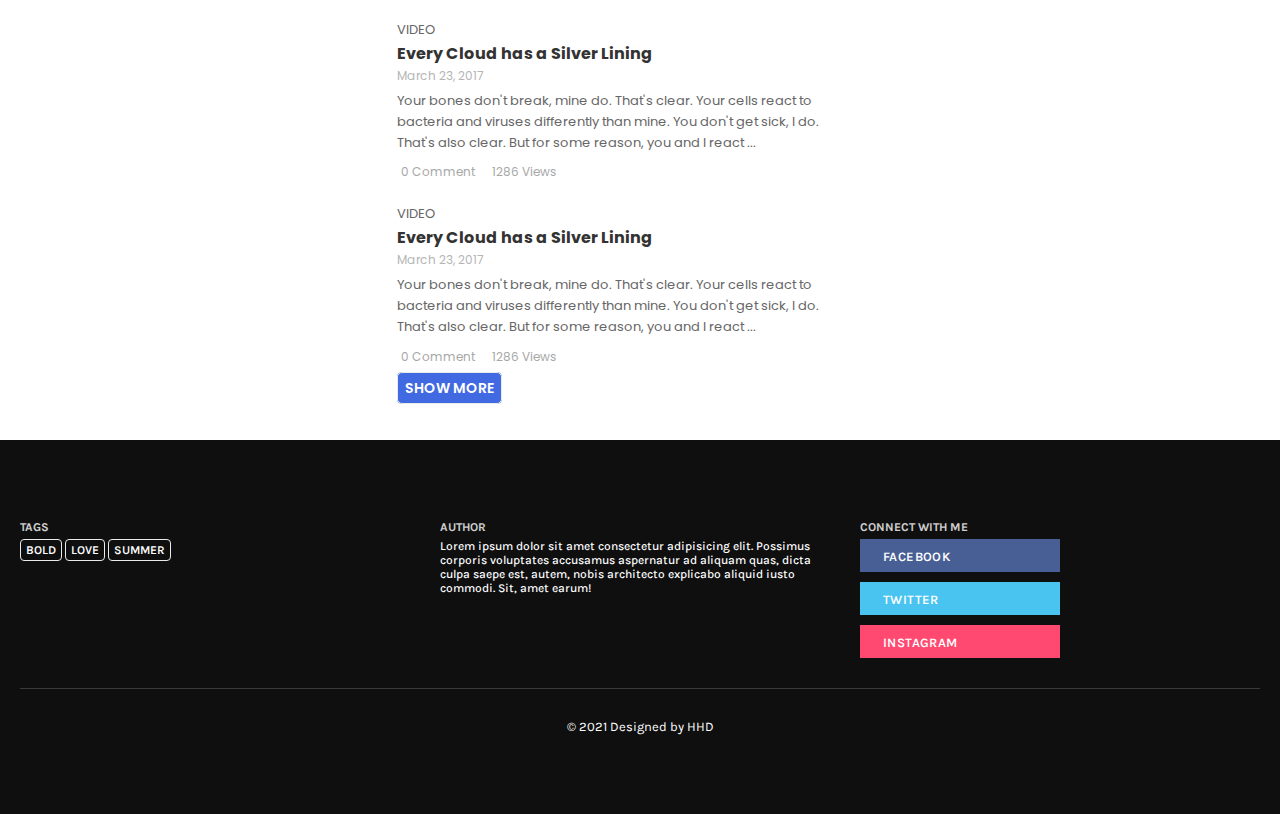
==== commit 355c9dc5: "change sidebar" ====
--- a/index.html
+++ b/index.html
@@ -11,8 +11,8 @@
         integrity="sha512-iBBXm8fW90+nuLcSKlbmrPcLa0OT92xO1BIsZ+ywDWZCvqsWgccV3gFoRBv0z+8dLJgyAHIhR35VZc2oM/gI1w=="
         crossorigin="anonymous" />
 </head>
-
 <body>
+    <div class="overlay"></div>
     <header>
         <nav class="nav-container">
             <ul class="left-menu">
@@ -40,8 +40,22 @@
                     <li class="sidebar-item">
                         <a href="">Features</a>
                     </li>
-                    <li class="sidebar-item">
-                        <a href="">Category</a>
+                    <li class="sidebar-item has-child">
+                        <a>Category <i class="fas fa-chevron-down"></i></a>
+                        <ul class="sub-menu">
+                            <li class="sub-menu_item">
+                                <a href="">Travel</a>
+                            </li>
+                            <li class="sub-menu_item">
+                                <a href="">Life</a>
+                            </li>
+                            <li class="sub-menu_item">
+                                <a href="">Love</a>
+                            </li>
+                            <li class="sub-menu_item">
+                                <a href="">Experence</a>
+                            </li>
+                        </ul>
                     </li>
                     <li class="sidebar-item">
                         <a href="">About me</a>
@@ -138,7 +152,7 @@
                             </div>
                             <div class="article-latest-des">
                                 <div class="article-latest-title">
-                                    <span class="sm-text"><a href="">Welcome summer hottest 2021!</a></span>
+                                    <span class="sm-text"><a href="">Welcome summer hottest 2021  and greatest vocation !</a></span>
                                 </div>
                                 <p class="article-latest-author">
                                     Mr. Whistel <span class="latest-time">Posted on May 05, 2021</span>
@@ -340,6 +354,9 @@
                         </div>
                     </div>
                     <!-- div -->
+                </div>
+                <div class="center">
+                    <a href="" class="btn btn-default">Show more</a>
                 </div>
             </div>
             <!-- recent div -->
--- a/theme/style.css
+++ b/theme/style.css
@@ -46,6 +46,30 @@
   right: 0;
   z-index: 300;
   background-color: #fff;
+}
+
+.overlay {
+  position: fixed;
+  z-index: 200;
+  top: 0;
+  left: 0;
+  right: 0;
+  bottom: 0;
+  width: 100%;
+  height: 100%;
+  background-color: rgba(0, 0, 0, 0.4);
+  opacity: 0;
+  visibility: hidden;
+  pointer-events: none;
+  -webkit-transition: all 0.3s ease;
+  transition: all 0.3s ease;
+}
+
+.overlay.active {
+  margin-left: 240px;
+  opacity: 1;
+  visibility: visible;
+  pointer-events: all;
 }
 
 .nav-container {
@@ -182,6 +206,31 @@
   color: #666;
 }
 
+.sub-menu {
+  display: -webkit-box;
+  display: -ms-flexbox;
+  display: flex;
+  -webkit-box-orient: vertical;
+  -webkit-box-direction: normal;
+      -ms-flex-direction: column;
+          flex-direction: column;
+  max-height: 0;
+  overflow: hidden;
+  -webkit-transition: all 0.3s ease;
+  transition: all 0.3s ease;
+}
+
+.sub-menu .sub-menu_item {
+  display: block;
+}
+
+.sub-menu .sub-menu_item a {
+  display: block;
+  border-bottom: 1px solid rgba(255, 255, 255, 0.18);
+  padding: 5px 7px 5px 7px;
+  font-size: 13px;
+}
+
 .sidebar {
   position: fixed;
   width: 240px;
@@ -191,9 +240,6 @@
   background-color: #222;
   color: #fff;
   height: 100%;
-  border-right: 1px solid #ddd;
-  -webkit-box-shadow: 0px 5px 10px rgba(0, 0, 0, 0.4);
-          box-shadow: 0px 5px 10px rgba(0, 0, 0, 0.4);
   padding: 30px 7px 10px 8px;
   -webkit-transition: -webkit-transform 0.3s ease;
   transition: -webkit-transform 0.3s ease;
@@ -217,15 +263,30 @@
 .sidebar .sidebar-content .sidebar-item {
   display: block;
   padding: 10px 0;
+  cursor: pointer;
+  -webkit-user-select: none;
+     -moz-user-select: none;
+      -ms-user-select: none;
+          user-select: none;
 }
 
 .sidebar .sidebar-content .sidebar-item a {
   color: #fff;
   display: block;
+  clear: both;
 }
 
 .sidebar .sidebar-content .sidebar-item a:hover {
   color: royalblue;
+}
+
+.sidebar .sidebar-content .sidebar-item a i {
+  float: right;
+  margin-right: 5px;
+  -webkit-transition: -webkit-transform 0.3s ease;
+  transition: -webkit-transform 0.3s ease;
+  transition: transform 0.3s ease;
+  transition: transform 0.3s ease, -webkit-transform 0.3s ease;
 }
 
 .sidebar.open-sidebar {
@@ -509,6 +570,13 @@
   font-weight: 600;
 }
 
+.article-latest .article-latest-des .article-latest-title span.sm-text {
+  display: block;
+  white-space: nowrap;
+  overflow: hidden;
+  text-overflow: ellipsis;
+}
+
 .article-latest .article-latest-des .article-latest-author {
   color: #b5b5b5;
   font-size: 14px;
@@ -766,6 +834,40 @@
   font-weight: 500;
 }
 
+.btn {
+  outline: none;
+  text-transform: uppercase;
+  font-size: 14px;
+  min-width: 80px;
+  border-radius: 5px;
+  padding: 5px 7px;
+  font-weight: 600;
+  border: 1px solid #eaeaea;
+  background-color: #333;
+  -webkit-transition: all 0.3s ease;
+  transition: all 0.3s ease;
+}
+
+.btn:hover {
+  opacity: 0.7;
+  color: #fff;
+}
+
+.btn-default {
+  background-color: #4169e1 !important;
+  color: #fff;
+}
+
+.btn-danger {
+  background-color: #ff5159 !important;
+  color: #fff;
+}
+
+footer {
+  display: block;
+  margin-top: 30px;
+}
+
 footer .footer-container {
   width: 100%;
   padding: 70px 10px;
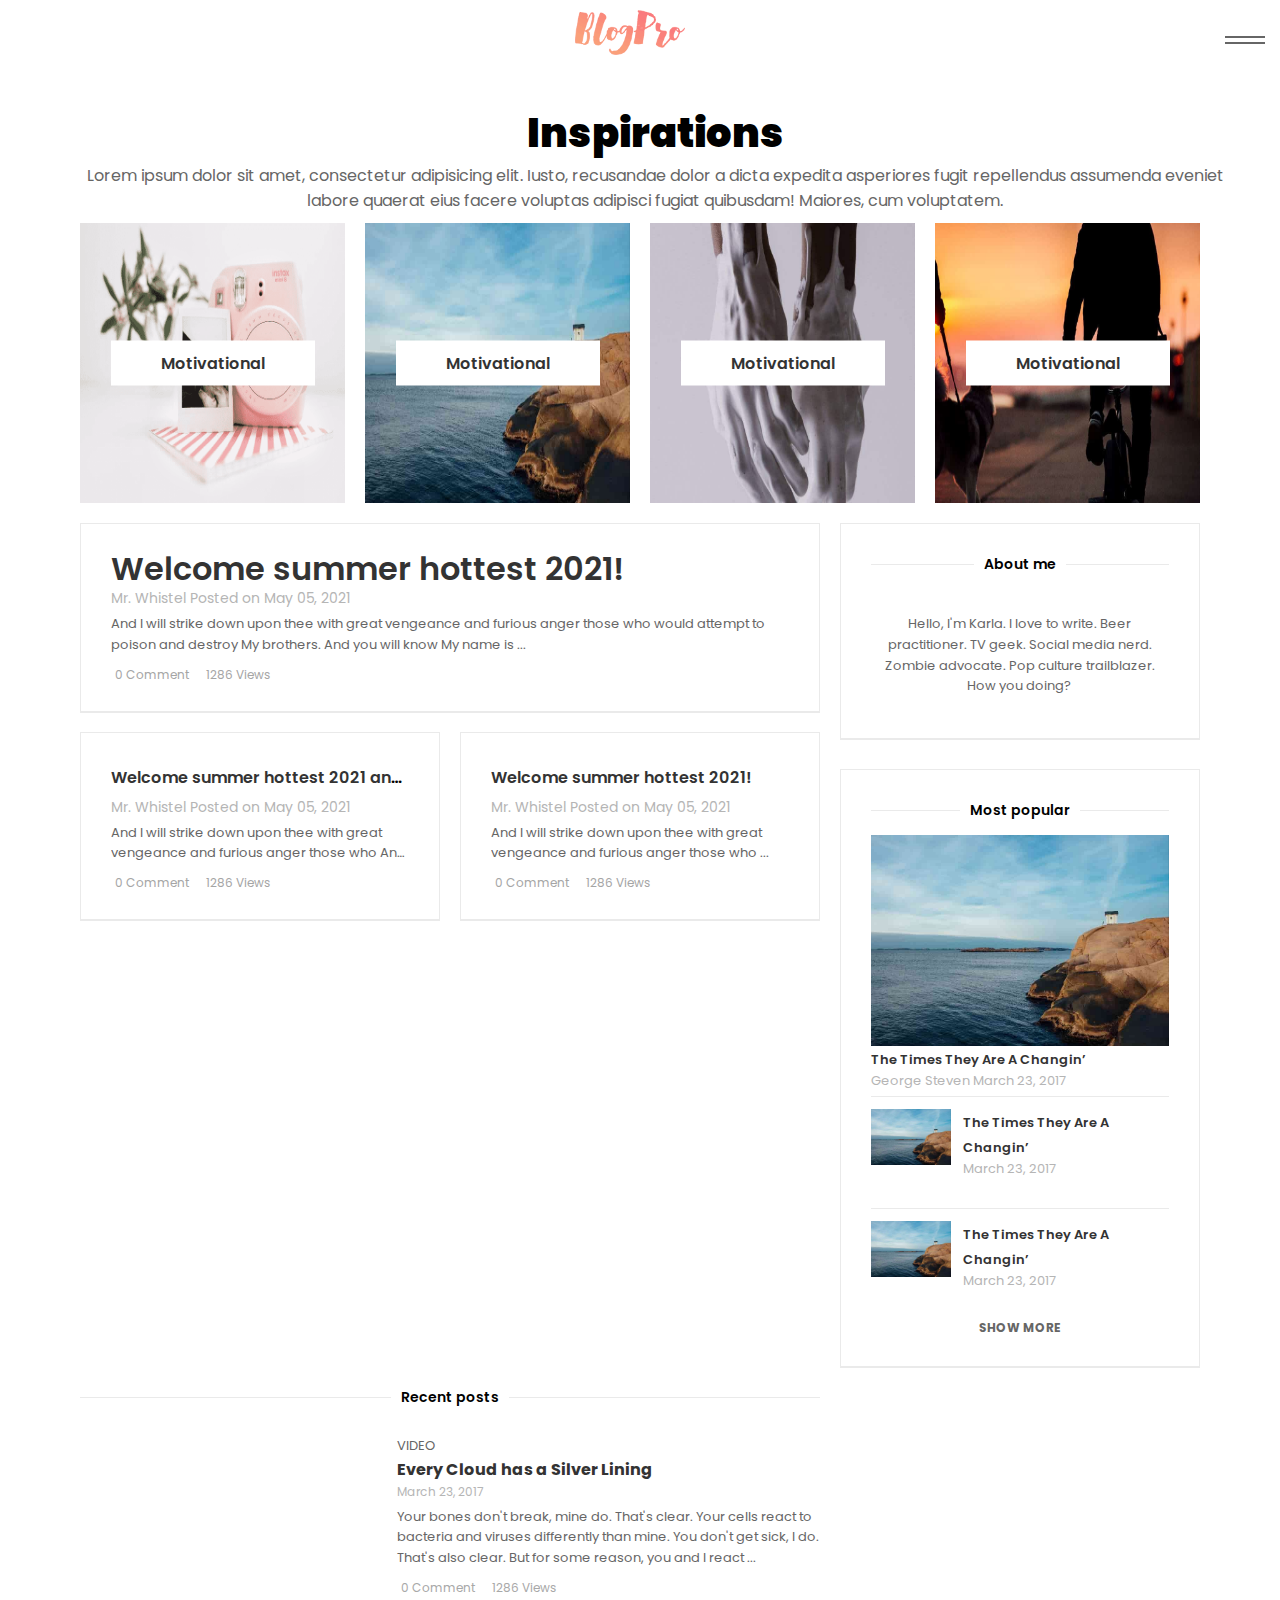
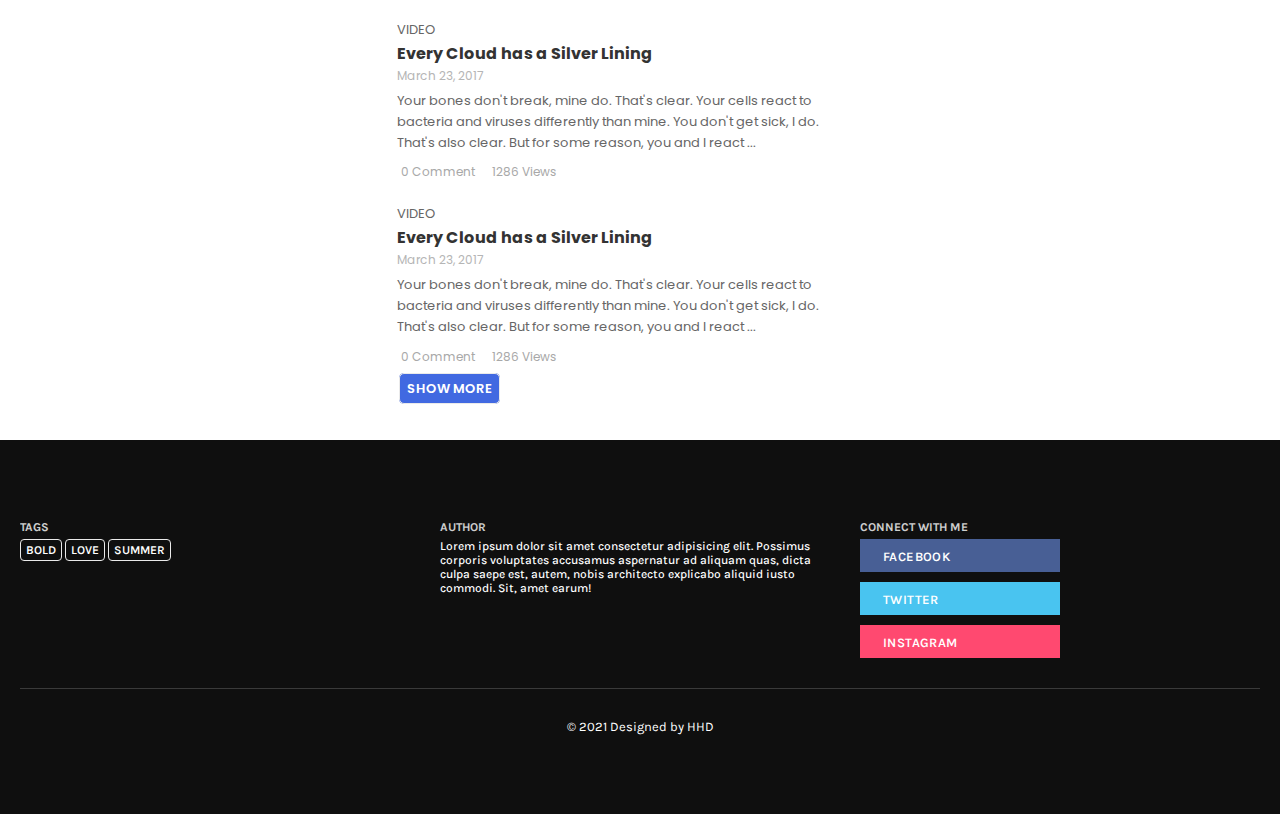
==== commit f6f8f612: "add file article" ====
--- a/index.html
+++ b/index.html
@@ -361,7 +361,6 @@
             </div>
             <!-- recent div -->
         </div>
-
     </div>
     <footer>
         <div class="footer-container">
--- a/theme/style.css
+++ b/theme/style.css
@@ -1,3 +1,4 @@
+@charset "UTF-8";
 @import url("https://fonts.googleapis.com/css2?family=Poppins&display=swap");
 @import url("https://fonts.googleapis.com/css2?family=Karla&display=swap");
 * {
@@ -225,10 +226,15 @@
 }
 
 .sub-menu .sub-menu_item a {
+  color: #fff !important;
   display: block;
   border-bottom: 1px solid rgba(255, 255, 255, 0.18);
   padding: 5px 7px 5px 7px;
-  font-size: 13px;
+  font-size: 12px;
+}
+
+.sub-menu .sub-menu_item a:hover {
+  color: #4169e1 !important;
 }
 
 .sidebar {
@@ -237,7 +243,7 @@
   z-index: 500;
   top: 0;
   left: 0;
-  background-color: #222;
+  background-color: #181818;
   color: #fff;
   height: 100%;
   padding: 30px 7px 10px 8px;
@@ -249,6 +255,18 @@
           transform: translateX(-250px);
 }
 
+.sidebar .menu-title {
+  text-align: left;
+  border-bottom: 1px solid #4169e1;
+}
+
+.sidebar .menu-title h2 {
+  display: block;
+  font-size: 17px;
+  text-transform: uppercase;
+  margin-bottom: 10px;
+}
+
 .sidebar .sidebar-content {
   margin-top: 10px;
   display: -webkit-box;
@@ -272,6 +290,7 @@
 
 .sidebar .sidebar-content .sidebar-item a {
   color: #fff;
+  font-size: 15px;
   display: block;
   clear: both;
 }
@@ -287,6 +306,10 @@
   transition: -webkit-transform 0.3s ease;
   transition: transform 0.3s ease;
   transition: transform 0.3s ease, -webkit-transform 0.3s ease;
+}
+
+.sidebar .sidebar-content .has-child.open a {
+  color: #4169e1;
 }
 
 .sidebar.open-sidebar {
@@ -834,10 +857,23 @@
   font-weight: 500;
 }
 
+.tt-heading {
+  margin-top: 30px;
+  padding: 40px 0;
+  background: #555;
+  color: #fff;
+}
+
+.title-category {
+  font-size: 36px;
+  line-height: 42px;
+  font-weight: 700;
+}
+
 .btn {
   outline: none;
   text-transform: uppercase;
-  font-size: 14px;
+  font-size: 13px;
   min-width: 80px;
   border-radius: 5px;
   padding: 5px 7px;
@@ -863,6 +899,163 @@
   color: #fff;
 }
 
+.tt-blog-head {
+  position: relative;
+  display: table;
+  width: 100%;
+  height: 660px;
+  z-index: 100;
+  padding: 60px 0;
+}
+
+.tt-blog-head::before {
+  content: '';
+  display: block;
+  position: absolute;
+  top: 0;
+  left: 0;
+  width: 100%;
+  height: 100%;
+  background: url(https://themebubble.com/demo/magplus/blogpro/wp-content/themes/magplus/img/slider/shadow_2.png);
+  background-size: 100% 100%;
+}
+
+.tt-blog-head .tt-blog-head-inner {
+  position: relative;
+  display: table-cell;
+  vertical-align: bottom;
+}
+
+.tt-blog-head .tt-blog-head-inner .tt-blog-category {
+  text-align: center;
+}
+
+.tt-blog-head .tt-blog-head-inner .tt-blog-category span {
+  display: inline-block;
+  font-weight: 700;
+  color: #fff;
+}
+
+.tt-blog-head .tt-blog-head-inner .tt-blog-title {
+  font-size: 48px;
+  line-height: 58px;
+  font-weight: 700;
+}
+
+.tt-blog-head .tt-blog-head-inner .tt-blog-user {
+  display: -webkit-box;
+  display: -ms-flexbox;
+  display: flex;
+  -webkit-box-pack: center;
+      -ms-flex-pack: center;
+          justify-content: center;
+  -webkit-box-align: center;
+      -ms-flex-align: center;
+          align-items: center;
+}
+
+.tt-blog-head .tt-blog-head-inner .tt-blog-user .tt-blog-user-img img {
+  width: 40px;
+  height: 40px;
+  border-radius: 100%;
+}
+
+.tt-blog-head .tt-blog-head-inner .tt-blog-user .tt-blog-user-content {
+  display: table-cell;
+  font-size: 13px;
+  line-height: 17px;
+  font-weight: 600;
+  color: #b5b5b5;
+  vertical-align: middle;
+  padding-left: 10px;
+}
+
+.tt-blog-head .tt-blog-head-inner .tt-blog-user .tt-blog-user-content .sp-author::after {
+  content: '•';
+  display: inline-block;
+  padding-left: 4px;
+  padding-right: 1px;
+}
+
+.tt-blog-head .tt-blog-head-inner .tt-blog-user .tt-blog-user-content a {
+  color: #fff;
+}
+
+.tt-blog-head .tt-blog-head-inner .tt-blog-user .tt-blog-user-content a:hover {
+  color: #4169e1;
+}
+
+.tt-blog-description {
+  max-width: 800px;
+  margin: 30px auto 0 auto;
+}
+
+.tt-blog-description .tt-blog-wrapper {
+  font-size: 18px;
+  line-height: 30px;
+}
+
+.bold {
+  font-weight: 700;
+}
+
+.tt-devider {
+  width: 100%;
+  height: 1px;
+  background: #eaeaea;
+}
+
+.author-flex {
+  display: -webkit-box;
+  display: -ms-flexbox;
+  display: flex;
+}
+
+.author-flex .author-flex-img {
+  display: block;
+}
+
+.author-flex .author-flex-img img {
+  border-radius: 50%;
+  width: 90px;
+  height: 90px;
+  -o-object-fit: cover;
+     object-fit: cover;
+}
+
+.author-flex .author-flex-info {
+  width: calc(100% - 70px);
+  padding-top: 7px;
+  padding-left: 10px;
+  font-weight: 600;
+}
+
+.author-flex .author-flex-info .simple-text {
+  font-weight: 600;
+}
+
+@media (max-width: 767px) {
+  .tt-blog-head {
+    height: 480px;
+  }
+  .tt-blog-head .tt-blog-title {
+    font-size: 30px !important;
+    line-height: 40px !important;
+    font-weight: 700;
+  }
+}
+
+@media (max-width: 991px) {
+  .tt-blog-head {
+    height: 520px;
+  }
+}
+
+.background-block {
+  background-size: cover;
+  background-position: center center;
+}
+
 footer {
   display: block;
   margin-top: 30px;
